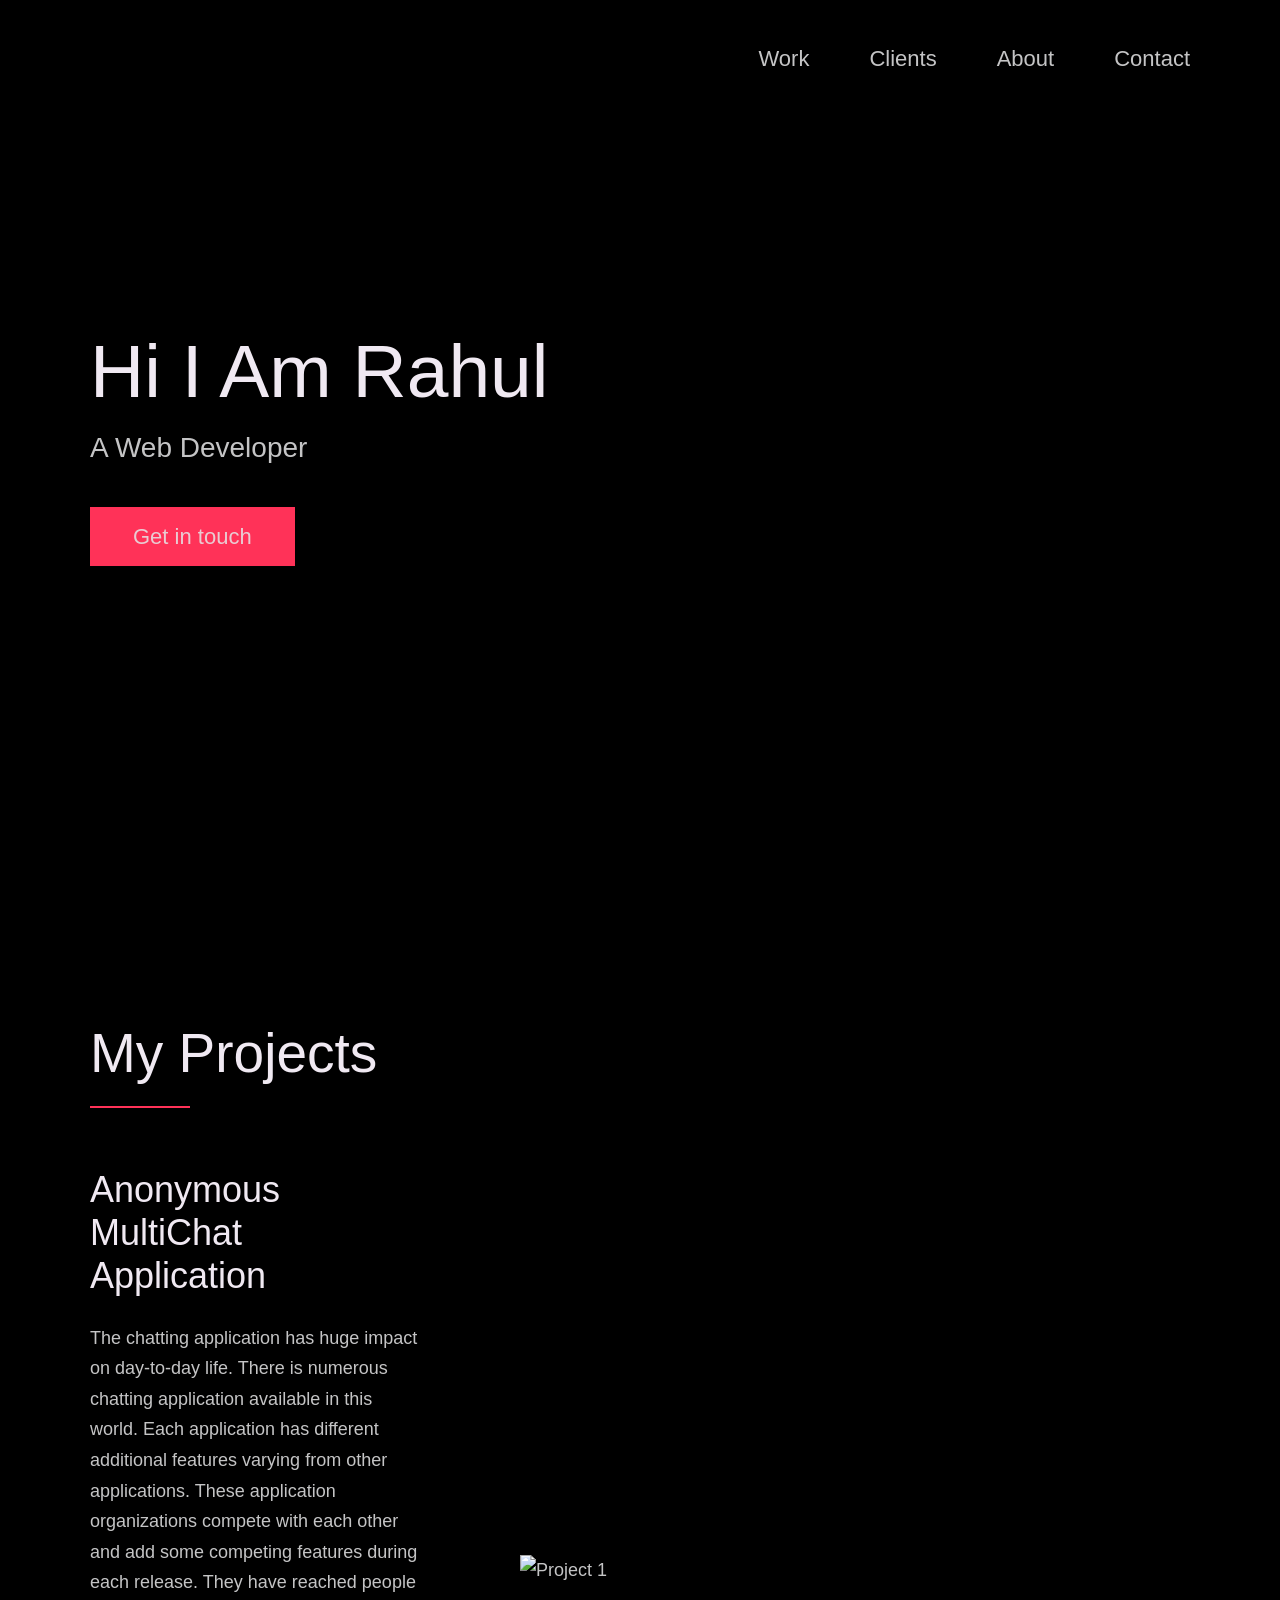
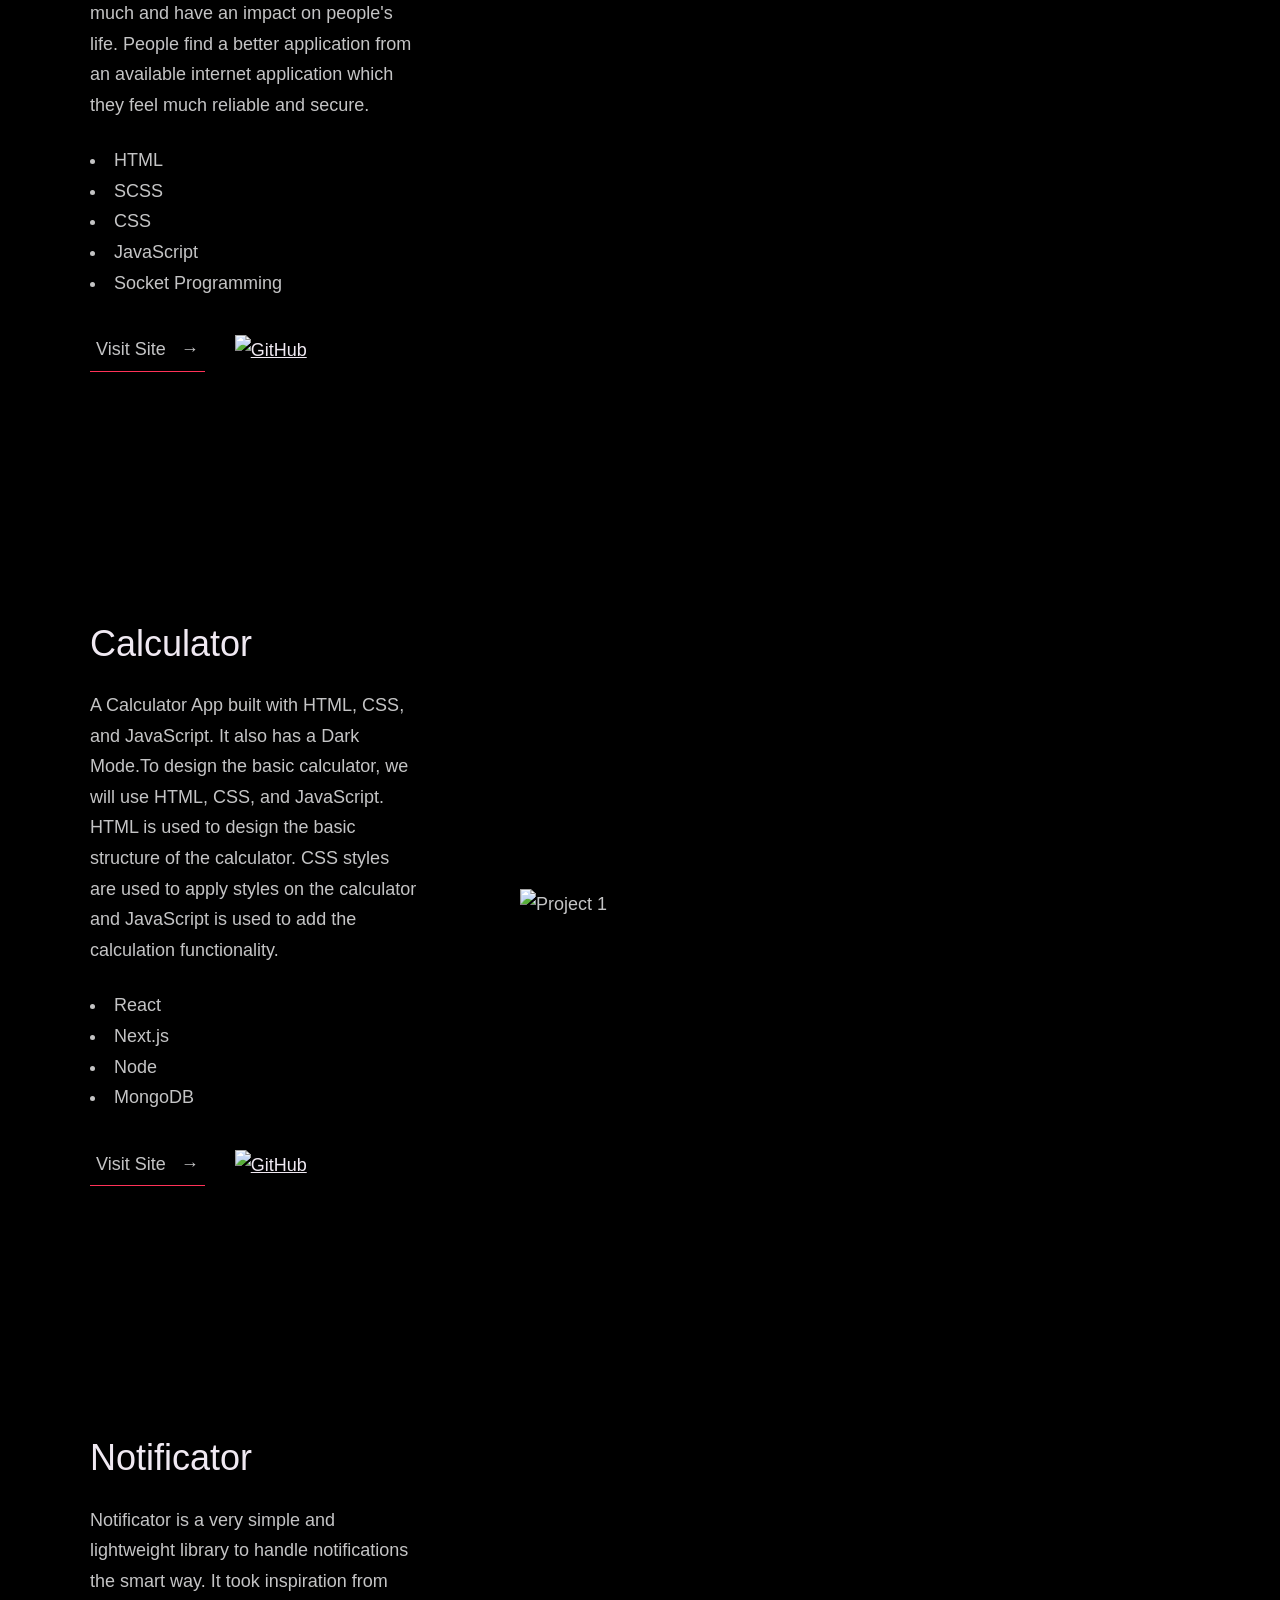
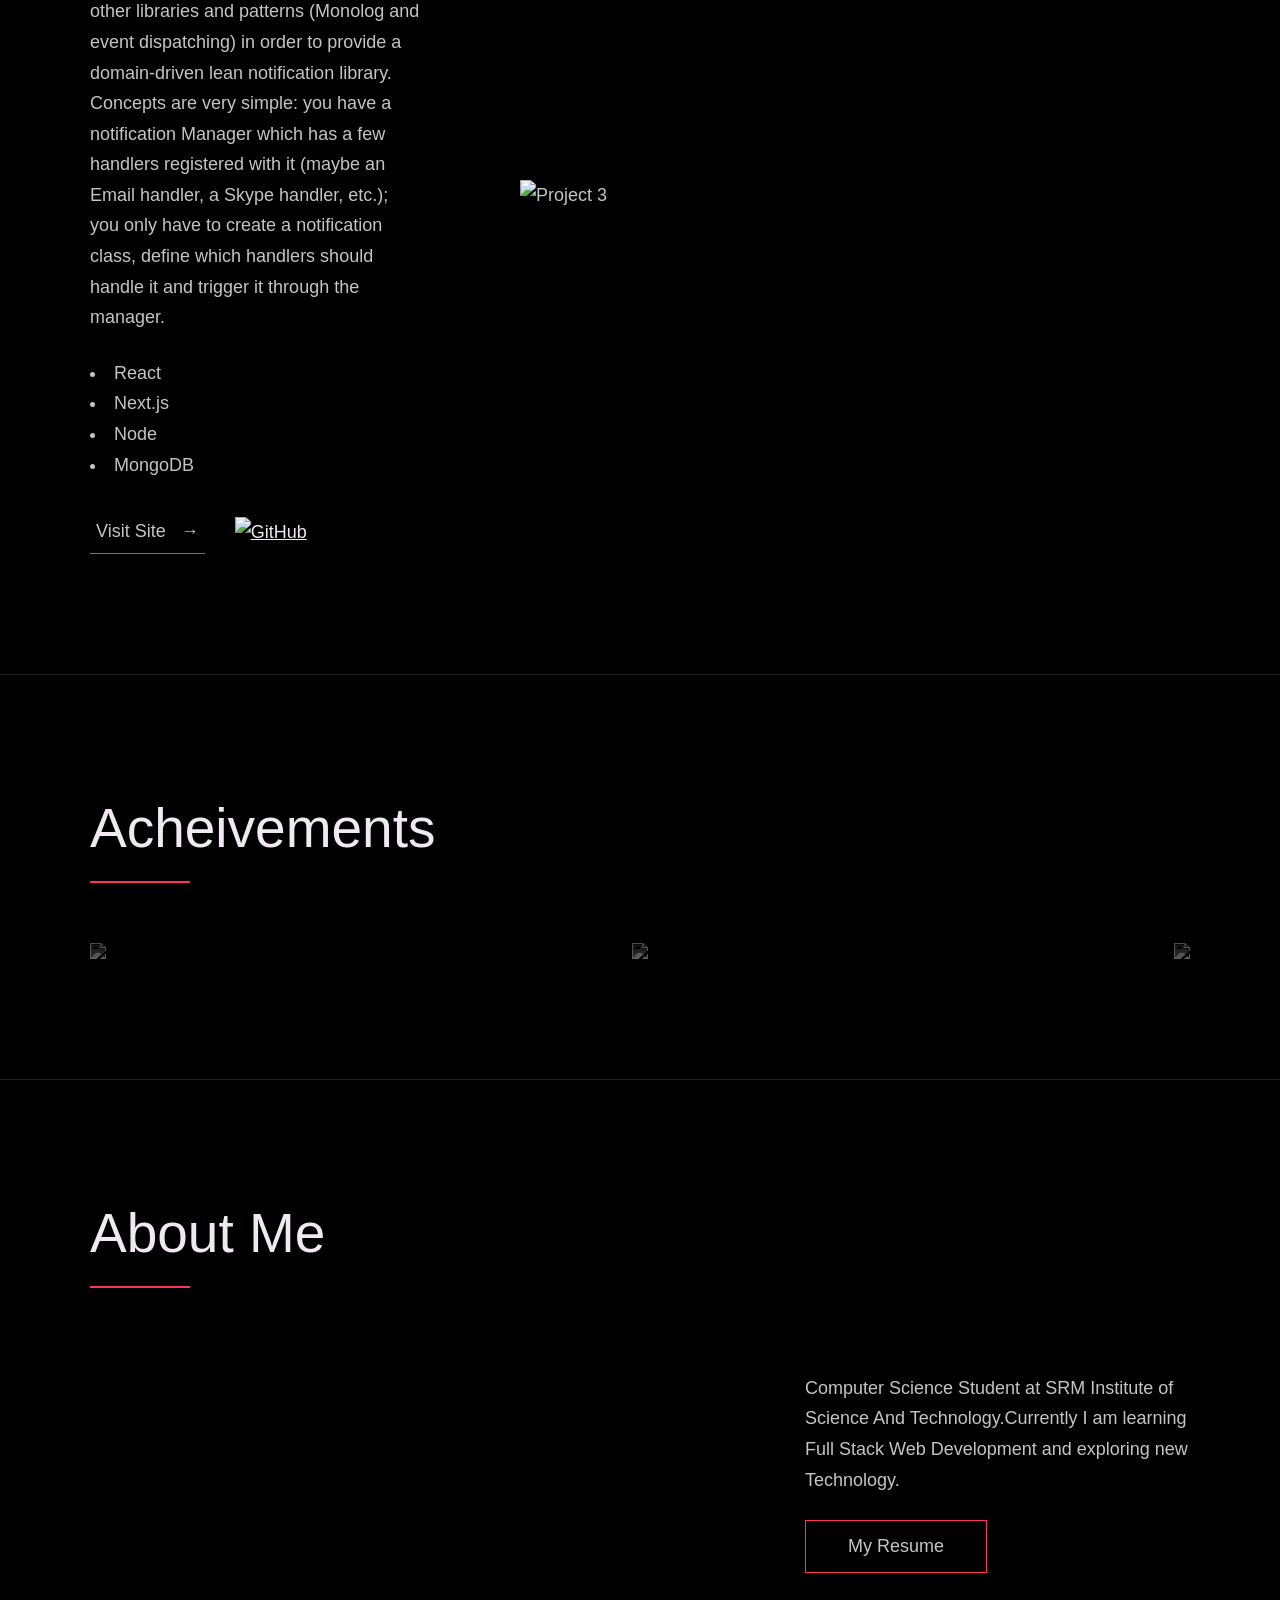
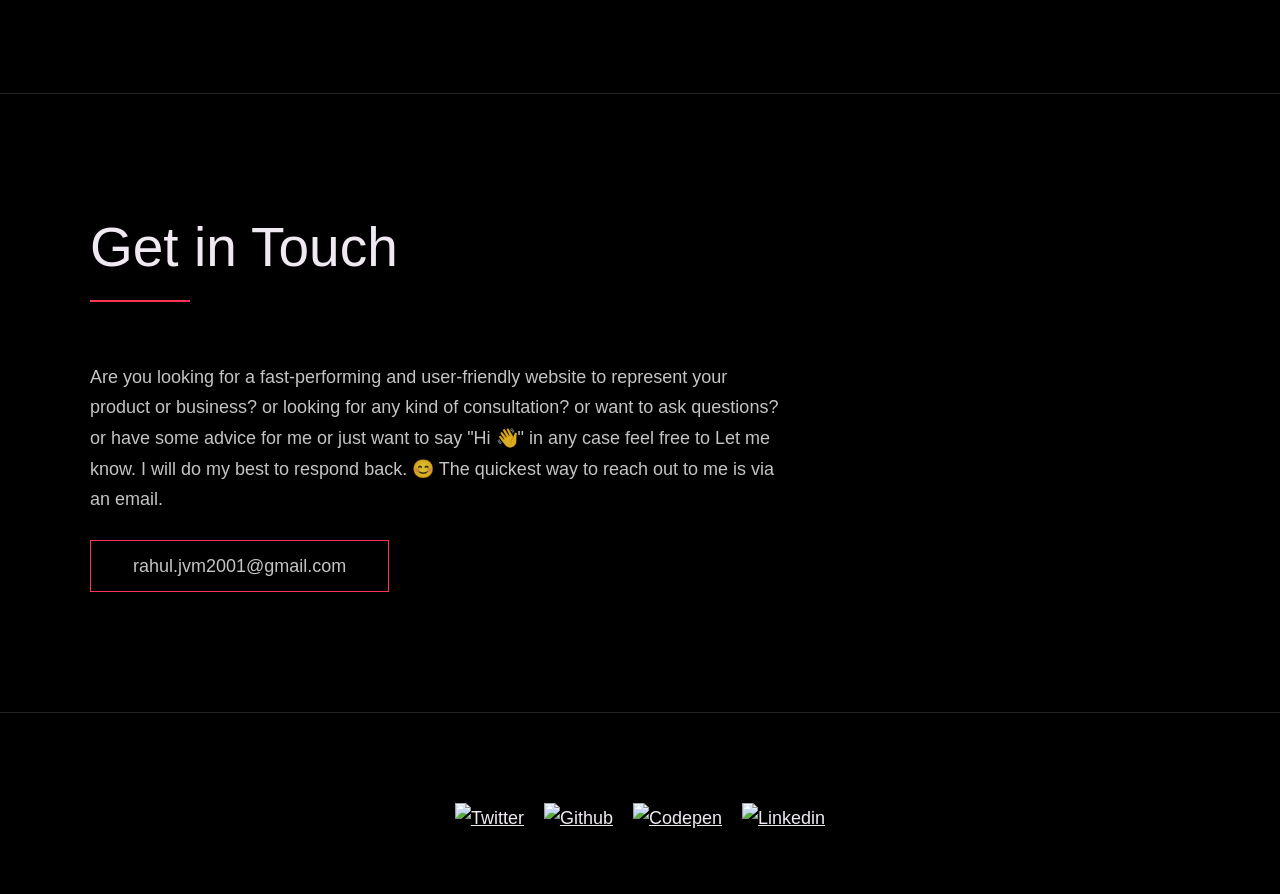
==== index.html @ cb27a415 "Add files via upload" ====
<!-- 
  Hello 😊.

  This template is designed and developed by Nisar Hassan Naqvi
  for anyone to use for free or customize the way they like.

  Github Repo: https://github.com/nisarhassan12/portfolio-template/
  My Website: https://nisar.dev

  For business & inquires, contact me => syednisarhassan12@gmail.com
-->

<!--
  Follow the instructions written in comments to create your stunning portfolio
-->

<!DOCTYPE html>
<html lang="en">

<head>
  <meta charset="UTF-8" />
  <meta name="viewport" content="width=device-width, initial-scale=1.0" />
  <link rel="shortcut icon" type="image/png" href="./images/favicon.png" />

  <!-- Put your site title here -->
  <title>
  Rahul Gupta | A software Developer 
  </title>

  <meta name="description" content="Add small description of yourslef.">
  <!-- Add some coding keywords below, Ex: (React, CSS etc) -->
  <meta name="keywords" content="Put your name, skills and some coding keywords" />
  <link rel="stylesheet" href="index.css" />
</head>

<body>

  <!-- ***** Header ***** -->

  <header class="header" role="banner" id="top">
    <div class="row">
      <nav class="nav" role="navigation">
        <ul class="nav__items">
          <li class="nav__item"><a href="#work" class="nav__link">Work</a></li>
          <li class="nav__item"><a href="#clients" class="nav__link">Clients</a></li>
          <li class="nav__item">
            <a href="#about" class="nav__link">About</a>
          </li>
          <li class="nav__item">
            <a href="#contact" class="nav__link">Contact</a>
          </li>
        </ul>
      </nav>
    </div>
    <div class="header__text-box row">
      <div class="header__text">
        <h1 class="heading-primary">
          <!-- Replace the following name with your name -->
          <span>Hi I Am Rahul</span>
        </h1>
        <!-- Put a small paragraph about yourself -->
        <p>A Web Developer </p>
        <a href="#contact" class="btn btn--pink">Get in touch</a>
      </div>
      <!-- <img src="https://t4.ftcdn.net/jpg/01/05/52/87/360_F_105528719_3mcWx9uuv1OY50zhQBRAO3XG7s41F178.jpg"/> -->
  </header>

  <main role="main">

    <!-- ***** Work ***** -->

    <section class="work" id="work">
      <div class="row">
        <h2>My Projects</h2>
        <div class="work__boxes">

          <!-- Each div with the work__box class is a project. -->

          <div class="work__box">
            <div class="work__text">
              <h3>Anonymous MultiChat Application</h3>
              <p>
                The chatting application has huge impact on day-to-day life. There is numerous chatting application available in this world. Each application has different additional features varying from other applications. These application organizations compete with each other and add some competing features during each release. They have reached people much and have an impact on people's life. People find a better application from an available internet application which they feel much reliable and secure. 

              </p>
              <ul class="work__list">
                <li>HTML</li>
                <li>SCSS</li>
                <li>CSS</li>
                <li>JavaScript</li>
                <li>Socket Programming</li>
              </ul>

              <div class="work__links">
                <a  target="_blank" class="link__text">
                  Visit Site <span>&rarr;</span>
                </a>
                <a href="https://github.com/25Rahul" title="View Source Code" target="_blank">
                  <img src="./images/github.svg" class="work__code" alt="GitHub">
                </a>
              </div>
            </div>
            <div class="work__image-box">
              <img src="https://cdn.duoke.com/www/images/dkImg/intro_cover_v1.png" class="work__image" alt="Project 1" />
            </div>
          </div>

          <div class="work__box">
            <div class="work__text">
              <h3>Calculator</h3>
              <p>
                A Calculator App built with HTML, CSS, and JavaScript. It also has a Dark Mode.To design the basic calculator, we will use HTML, CSS, and JavaScript. HTML is used to design the basic structure of the calculator. CSS styles are used to apply styles on the calculator and JavaScript is used to add the calculation functionality.

              </p>
              <ul class="work__list">
                <li>React</li>
                <li>Next.js</li>
                <li>Node</li>
                <li>MongoDB</li>
              </ul>

              <div class="work__links">
                <a href="#" class="link__text">
                  Visit Site <span>&rarr;</span>
                </a>
                <a href="#">
                  <img src="./images/github.svg" class="work__code" title="View Source Code" alt="GitHub">
                </a>
              </div>
            </div>
            <div class="work__image-box">
              <img src="./images/project-2.png" class="work__image" alt="Project 1" />
            </div>
          </div>

          <div class="work__box">
            <div class="work__text">
              <h3>Notificator</h3>
              <p>
                Notificator is a very simple and lightweight library to handle notifications the smart way.

It took inspiration from other libraries and patterns (Monolog and event dispatching) in order to provide a domain-driven lean notification library.

Concepts are very simple: you have a notification Manager which has a few handlers registered with it (maybe an Email handler, a Skype handler, etc.); you only have to create a notification class, define which handlers should handle it and trigger it through the manager.

              </p>
              <ul class="work__list">
                <li>React</li>
                <li>Next.js</li>
                <li>Node</li>
                <li>MongoDB</li>
              </ul>

              <div class="work__links">
                <a href="#" class="link__text">
                  Visit Site <span>&rarr;</span>
                </a>
                <a href="#">
                  <img src="./images/github.svg" class="work__code" title="View Source Code" alt="GitHub">
                </a>
              </div>
            </div>
            <div class="work__image-box">
              <img src="./images/project-3.png" class="work__image" alt="Project 3" />
            </div>
          </div>
        </div>
      </div>
    </section>

    <!-- ***** Clients ***** -->

    <section class="Acheivements" id="Acheivements">
      <div class="row">
        <h2>Acheivements</h2>
        <div class="client__logos">
          <!-- Add logos of the clients or companies you'have worked with. --> 
          <img src="aws.png">
          <img src="python.png">
          <img src="IBM.png">
        </div>
      </div>
    </section>

    <!-- ***** About ***** -->

    <section class="about" id="about">
      <div class="row">
        <h2>About Me</h2>
        <div class="about__content">
          <div class="about__text">
            <!-- Replace the below paragraph with info about yourself -->
            <p>
             Computer Science Student at SRM Institute of Science And Technology.Currently I am learning Full Stack Web Development
             and exploring new Technology.

             
            </p>
            <!-- Provide a link to your resume -->
            <a href="https://drive.google.com/file/d/1_6BLlVPmbSUKeevaEvoKmFBes9IkGQO5/view?usp=sharing" class="btn">My Resume</a>
          </div>

          <div class="about__photo-container">
            <!-- Add a nice photo of yourself -->
            <img class="about__photo" src="https://cdn-icons-png.flaticon.com/512/196/196798.png" alt="" />
          </div>
        </div>
      </div>
    </section>
  </main>

  <!-- ***** Contact ***** -->

  <section class="contact" id="contact">
    <div class="row">
      <h2>Get in Touch</h2>
      <div class="contact__info">
        <p>
          Are you looking for a fast-performing and user-friendly website to
          represent your product or business? or looking for any kind of
          consultation? or want to ask questions? or have some advice for me
          or just want to say "Hi 👋" in any case feel free to Let me know. I
          will do my best to respond back. 😊 The quickest way to reach out to
          me is via an email.
        </p>
        <!-- Replace the email with yours -->
        <a href="mailto:rahul.jvm2001@gmail.com" class="btn">rahul.jvm2001@gmail.com</a>
      </div>
    </div>
  </section>

  <!-- ***** Footer ***** -->

  <footer role="contentinfo" class="footer">
    <div class="row">
      <!-- Update the links to point to your accounts -->
      <ul class="footer__social-links">
        <li class="footer__social-link-item">
          <a href="" title="Link to Twitter Profile">
            <img src="./images/twitter.svg" class="footer__social-image" alt="Twitter">
          </a>
        </li>
        <li class="footer__social-link-item">
          <a href="https://github.com/25Rahul" title="Link to Github Profile">
            <img src="./images/github.svg" class="footer__social-image" alt="Github">
          </a>
        </li>
        <li class="footer__social-link-item">
          <a href="" title="Link to Codepen Profile">
            <img src="./images/codepen.svg" class="footer__social-image" alt="Codepen">
          </a>
        </li>
        <li class="footer__social-link-item">
          <a href="https://www.linkedin.com/in/rahul-gupta-516232216/">
            <img src="./images/linkedin.svg" title="Link to Linkedin Profile" class="footer__social-image" alt="Linkedin">
          </a>
        </li>
      </ul>

      <!-- If you give me some credit by keeping the below paragraph, will be huge for me 😊 Thanks. -->
      <!-- <p>
        &copy; 2022 - <a class="link">Rahul</a>.
      </p> -->
      <div class="footer__github-buttons">
        <!-- <iframe
          src="https://ghbtns.com/github-btn.html?user=nisarhassan12&repo=portfolio-template&type=watch&count=true"
          frameborder="0" scrolling="0" width="170" height="20" title="Watch Portfolio Template on GitHub">
        </iframe> -->
      </div>
    </div>
  </footer>

  <a href="#top" class="back-to-top" title="Back to Top">
    <img src="./images/arrow-up.svg" alt="Back to Top" class="back-to-top__image"/>
  </a>
  <script src="./index.js"></script>
</body>

</html>
---- index.css ----
/* --------------------------------------- */
/* ----- Basic Setup ----- */
/* --------------------------------------- */

@font-face {
    font-family: 'Hk Grotesk';
    font-style: normal;
    font-weight: 400;
    src: url('./fonts/HKGrotesk-Regular.woff') format('woff');
}

@font-face {
    font-family: 'Jost';
    font-style: normal;
    font-weight: 400;
    src: url('./fonts/Jost-Regular.ttf') format('woff');
}

* {
    margin: 0;
    padding: 0;
    box-sizing: inherit;
}

:root {
    --font-size-small: 1.8rem;
    --font-size-normal: 2.2rem;
    --font-size-medium: 2.8rem;
    --font-size-medium-1: 3.6rem;
    --font-size-large: 5.5rem;
    --font-size-huge: 7.5rem;
    --font-stack: 'Hk Grotesk', sans-serif;

    --line-height-normal: 1.7;
    --line-height-small: 1.2;

    --black: #000;
    --pink: #ff3258;
    --white: #f0e9f2;
    --white-1: #e5e5e6da;


    --container-max-width: 1180px;
    --container-normal-width: 800px;
    --container-medium-width: 700px; 
    --container-small-width: 500px;

    --gutter-huge: 12rem;
    --gutter-medium: 6rem;
    --gutter-normal: 3rem;
    --gutter-small-1: 2.5rem;
    --gutter-small: 2rem;

    --border-light: 1px solid rgb(36, 35, 35);
}

html {
    font-size: 62.5%; /* (16/10)*100 = 62.5% => 1rem = 10px */
    box-sizing: border-box;
    scroll-behavior: smooth;
}

@media(max-width: 1000px) {
    html {
        font-size: 52%;
    }
}

body {
    font-size: var(--font-size-small);
    font-family: var(--font-stack);
    font-weight: 400;
    color: var(--white-1);
    line-height: var(--line-height-normal);
    background: var(--black);
    overflow-x: hidden;
}

.row {
    max-width: var(--container-max-width);
    margin: 0 auto;
}

@media(max-width: 1340px) {
    .row {
        max-width: 1100px;
    }
}

@media(max-width: 1240px) {
    .row {
        padding: 0 var(--gutter-medium);
    }
}

@media(max-width: 600px) {
    .row {
        padding: 0 var(--gutter-normal);
    }
}

@media(max-width: 600px) {
    .row {
        padding: 0 var(--gutter-small);
    }
}

section {
    padding: var(--gutter-huge) 0;
    border-bottom: var(--border-light);
}

img {
    object-fit: contain;
    max-width: 100%;
}

/* --------------------------------------- */
/* ----- Headlines and Paragraphs ----- */
/* --------------------------------------- */

h1,
h2,
h3 {
    font-family: 'Jost', sans-serif;
    font-weight: 400;
    line-height: var(--line-height-small);
    color: var(--white);
}

.heading-primary {
    line-height: 1;
    font-size: var(--font-size-huge);
    font-weight: 400;
}

@media(max-width: 900px) {
    .heading-primary {
        font-size: 6.5rem;
    }
}

h2 {
    font-size: var(--font-size-large);
    margin-bottom: var(--gutter-medium);
}

h2::after {
    content: '';
    display: block;
    height: 2px;
    width: 10rem;
    background: var(--pink);
    margin: var(--gutter-small) 0;
}

h3 {
    font-size: var(--font-size-medium-1);
    margin-bottom: var(--gutter-small);
}

@media(max-width: 500px) {
    .heading-primary {
        font-size: var(--font-size-large);
    }

    h2 {
        font-size: var(--font-size-medium-1);
    }

    h3 {
        font-size: var(--font-size-medium);
    }
}

p {
    margin: var(--gutter-small-1) 0;
}

@media(max-width: 900px) {
    p { 
        max-width: var(--container-small-width);
    }
}

/* --------------------------------------- */
/* ----- Buttons and Links ----- */
/* --------------------------------------- */

a {
    color: var(--white);
    font-weight: 400;
    font-family: 'Jost', sans-serif;
    transition: all .2s;
    outline: 2px solid transparent;
}

::-moz-focus-inner {
    border: 0;
}

button:focus,
a:focus {
    outline: 2px solid var(--pink);
}

body:not(.user-is-tabbing) button:focus,
body:not(.user-is-tabbing) a:focus {
    outline: none;
}

.link:hover {
    color: var(--pink);
}

.btn {
    position: relative;
    display: inline-block;
    padding: 1rem 4.2rem;
    text-decoration: none;
    color: inherit;
    border: 1px solid  var(--pink);
    font-weight: 400;
}

.btn:focus {
    outline: none;
}

.btn::after {
    content: '';
    display: block;
    position: absolute;
    top: 0;
    left: 0;
    right: 100%;
    background: var(--white);
    height: 100%;
    z-index: -1;
    transition: all 0.2s cubic-bezier(1, 0.68, 0.16, 0.9);
}

.btn:hover::after,
.btn:focus::after {
    right: 0;
    background: var(--pink);
}

.btn--pink {
    background: var(--pink);
    transition: all 0.2s;
}

.btn--pink::after {
    display: none;
}

.btn--pink:hover,
.btn--pink:focus {
    background: transparent;
}

.link__text {
    position: relative;
    display: inline-block;
    padding: .6rem;
    color: inherit;
    text-decoration: none;
    border-bottom: 1px solid var(--pink);
}

.link__text::after {
    content: '';
    display: block;
    position: absolute;
    top: 0;
    left: 0;
    right: 100%;
    background: var(--white);
    height: 100%;
    z-index: -1;
    transition: all 0.2s cubic-bezier(1, 0.68, 0.16, 0.9);
}

.link__text:focus {
    outline: none;
}

.link__text:hover::after,
.link__text:focus:after {
    right: 0;
    background: var(--pink);
}

.link__text span {
    padding-left: 1rem;
    font-family: sans-serif;
}

/* ----- Back to Top ----- */

.back-to-top {
    position: fixed;
    bottom: 4rem;
    right: 4rem;
    display: flex;
    justify-content: center;
    align-items: center;
    height: 5.5rem;
    width: 5.5rem;
    background-color: var(--pink);
    border-radius: 50%;
    z-index: 10;
    visibility: hidden;
    transition: all .4s;
}

.back-to-top__image {
    height: 70%;
}

@media(max-width: 900px) {
    .back-to-top {
        right: 2rem;
    }
}

@media(max-width: 500px) {
    .back-to-top {
        right: 1rem;
    }
}

/* --------------------------------------- */
/* ----- Navigation ----- */
/* --------------------------------------- */

.nav {
    display: flex;
    justify-content: flex-end;
    padding: var(--gutter-normal) 0;
}

.nav__items {
    display: flex;
    list-style: none;
}

.nav__item:not(:last-child) {
    margin-right: var(--gutter-medium);
}

@media(max-width: 500px) {
    .nav {
        justify-content: center;
    }
}

@media(max-width: 400px) {
    .nav__item:not(:last-child) {
        margin-right: var(--gutter-normal);
    }
}

@media(max-width: 300px) {
    .nav {
        font-size: var(--font-size-small);
    }
}

.nav__link {
    position: relative;
    display: inline-block;
    padding: 1rem 0;
    text-decoration: none;
    color: inherit;
    transition: all .2s;
}

.nav__link::after {
    content: '';
    position: absolute;
    bottom: 0;
    left: 0;
    right: 100%;
    display: inline-block;
    height: 1rem;
    background: var(--white);
    transition: all 0.25s cubic-bezier(1, 0.68, 0.16, 0.9);
}

.nav__link:hover {
    color: var(--pink);
}

.nav__link:hover::after {
    right: 0;
    height: 2px;
    background: var(--pink);
}

/* --------------------------------------- */
/* ----- Header ----- */
/* --------------------------------------- */

.header {
    background: linear-gradient(rgba(0,0,0, .1), rgba(0,0,0, .4)), 
        url('./images/header.jpg');
    height: 100vh;
    background-size: cover;
    background-position: center;
    background-attachment: fixed;
    font-size: var(--font-size-normal);
    
}


.header__text {
    position: absolute;
    top: 50%;
    transform: translateY(-50%);
}

.header__text p {
    margin: 1.5rem 0 3.5rem;
    max-width: var(--container-medium-width);
    font-family: 'Jost', sans-serif;
    font-size: var(--font-size-medium);
}

@media(max-width: 500px) {
    .header {
        text-align: center;
    }

    .header__text p {
        transform: scale(.8);
    }
}

/* --------------------------------------- */
/* ----- Work ----- */
/* --------------------------------------- */

.work__box {
    display: flex;
    align-items: center;
}

@media(max-width: 900px) {
    .work__box {
        align-items: initial;
        flex-direction: column-reverse;
    }
}

.work__box:not(:last-child) {
    margin-bottom: 25rem;
}

@media(max-width: 500px) {
    .work__box:not(:last-child) {
        margin-bottom: 20rem;
    }
}

.work__links {
    display: flex;
    align-items: center;
}

.work__text {
    flex: 0 0 30%;
}

.work__list {
    /* list-style-type: square; */
    list-style-position: inside;
    margin-bottom: var(--gutter-normal);
}

.work__code {
    display: block;
    height: 3rem;
    margin-left: var(--gutter-normal);
    transition: all .3s;
}

.work__code:hover {
    transform: scale(1.2);
}

.work__image-box {
    margin-bottom: var(--gutter-normal);
}

@media(min-width: 901px) {
    .work__image-box {
        flex: 1;
        margin: 0 0 0 10rem;
    }
}

@media(max-width: 900px) {
    .work__code {
        height: 4rem;
    }
}

/* --------------------------------------- */
/* ----- Clients ----- */
/* --------------------------------------- */

.client__logos {
    display: flex;
    justify-content: space-between;
    filter: invert(100%) grayscale(100%) opacity(.8);
}

.client__logo {
    height: 6.5rem;
    max-width: 18rem;
}

@media(max-width: 1240px) {
    .client__logos {
        overflow-x: scroll;
        padding: var(--gutter-normal);
    }

    .client__logo:not(:last-of-type) {
        margin-right: var(--gutter-medium);
    }
}

/* --------------------------------------- */
/* ----- About ----- */
/* --------------------------------------- */

.about__content {
    display: flex;
    flex-direction: row-reverse;
    align-items: center;
}

@media(max-width: 900px) {
    .about__content {
        flex-direction: column-reverse;
        align-items: initial;
    }
}

.about__photo-container {
    margin-bottom: var(--gutter-normal);
}

@media(min-width: 901px) {
    .about__text {
        flex: 0 0 35%;
    }
    
    .about__photo-container {
        flex: 1;
        margin: 0 var(--gutter-huge) 0 0;
    }
}

/* --------------------------------------- */
/* ----- Contact ----- */
/* --------------------------------------- */

.contact__info {
    max-width: var(--container-medium-width);
}

/* --------------------------------------- */
/* ----- Footer ----- */
/* --------------------------------------- */

.footer {
    text-align: center;
    padding: var(--gutter-medium) 0 var(--gutter-normal);
}

.footer__social-links {
    display: flex;
    justify-content: center;
    padding: var(--gutter-normal) 0;
    list-style: none;
}

.footer__social-link-item:not(:last-of-type) {
    margin-right: var(--gutter-small);
}

.footer__social-image {
    height: 4rem;
}

.footer__github-buttons {
    display: flex;
    justify-content: center;
}

.footer__github-buttons iframe {
    height: 2.5rem;
    width: 84px;
    transform: translateY(3px);
}

@media(max-width: 500px) {
    .footer {
        padding: var(--gutter-medium) 0;
    } 
}
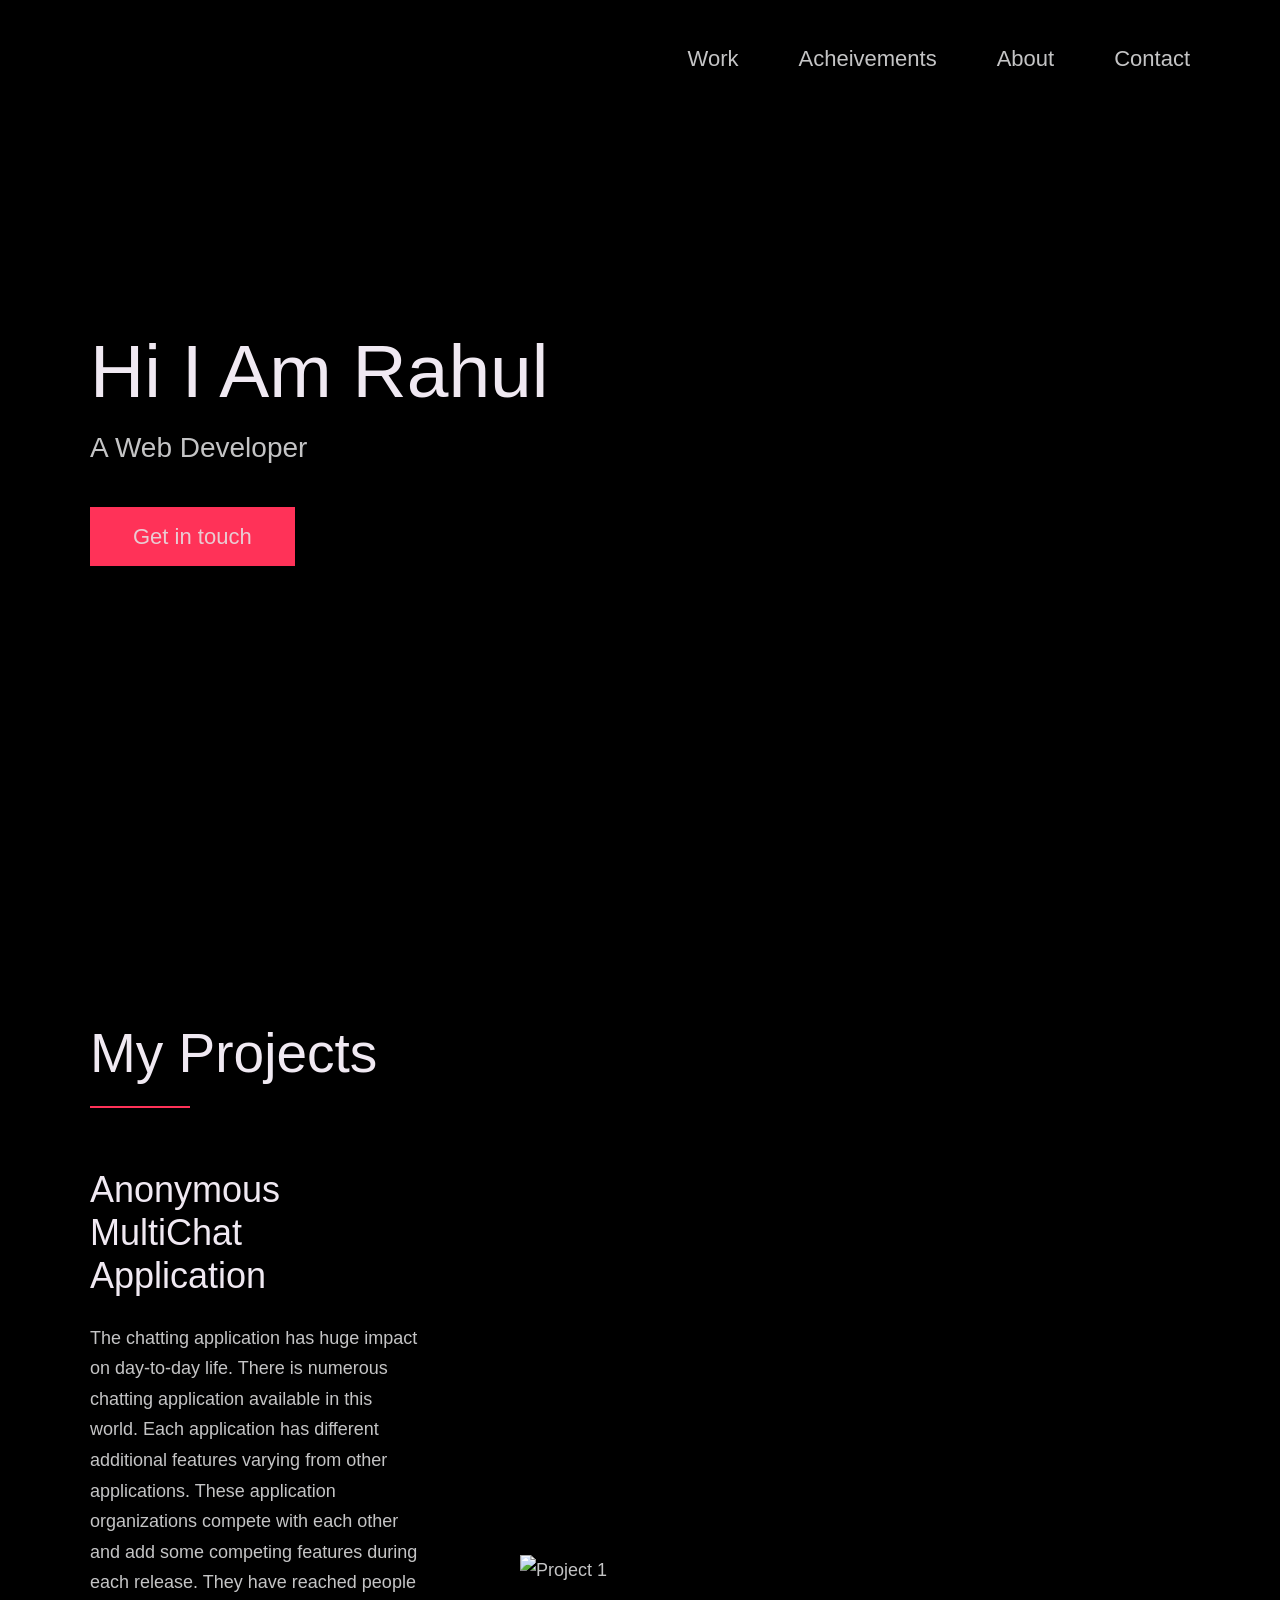
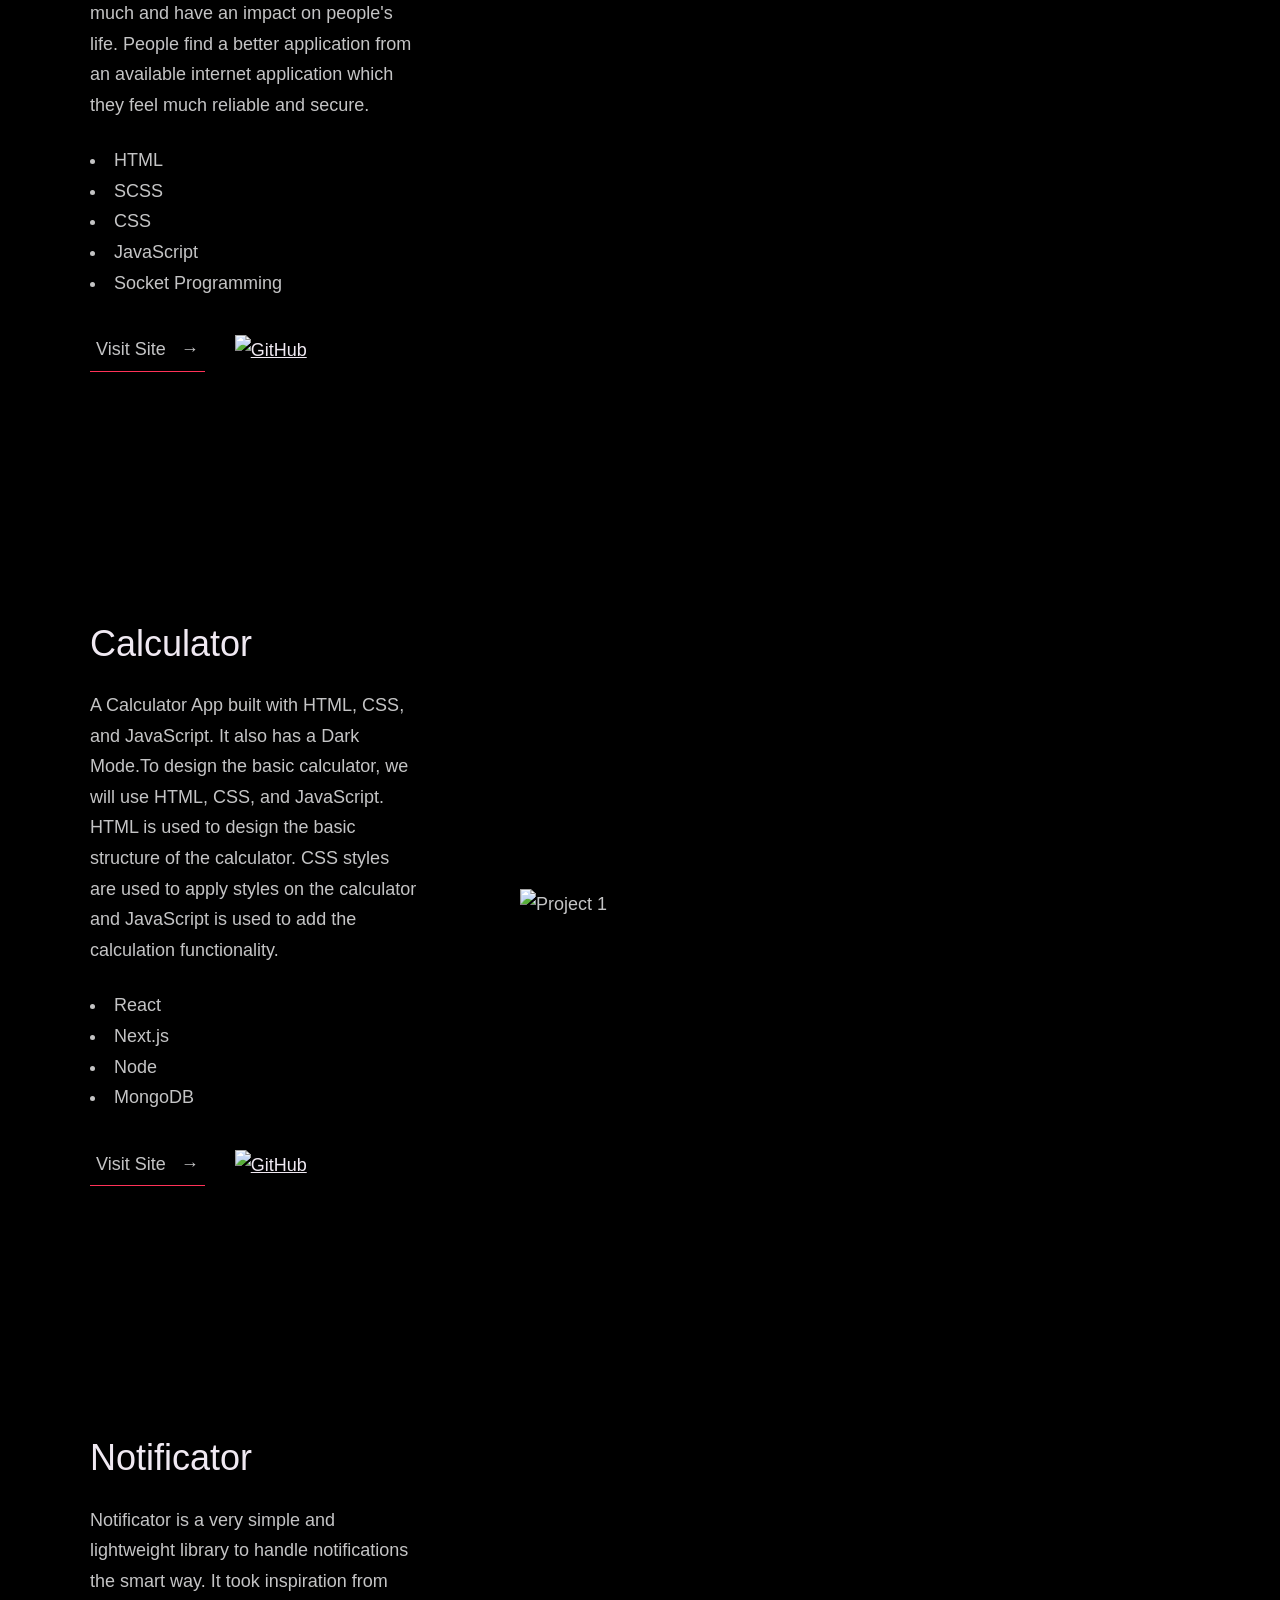
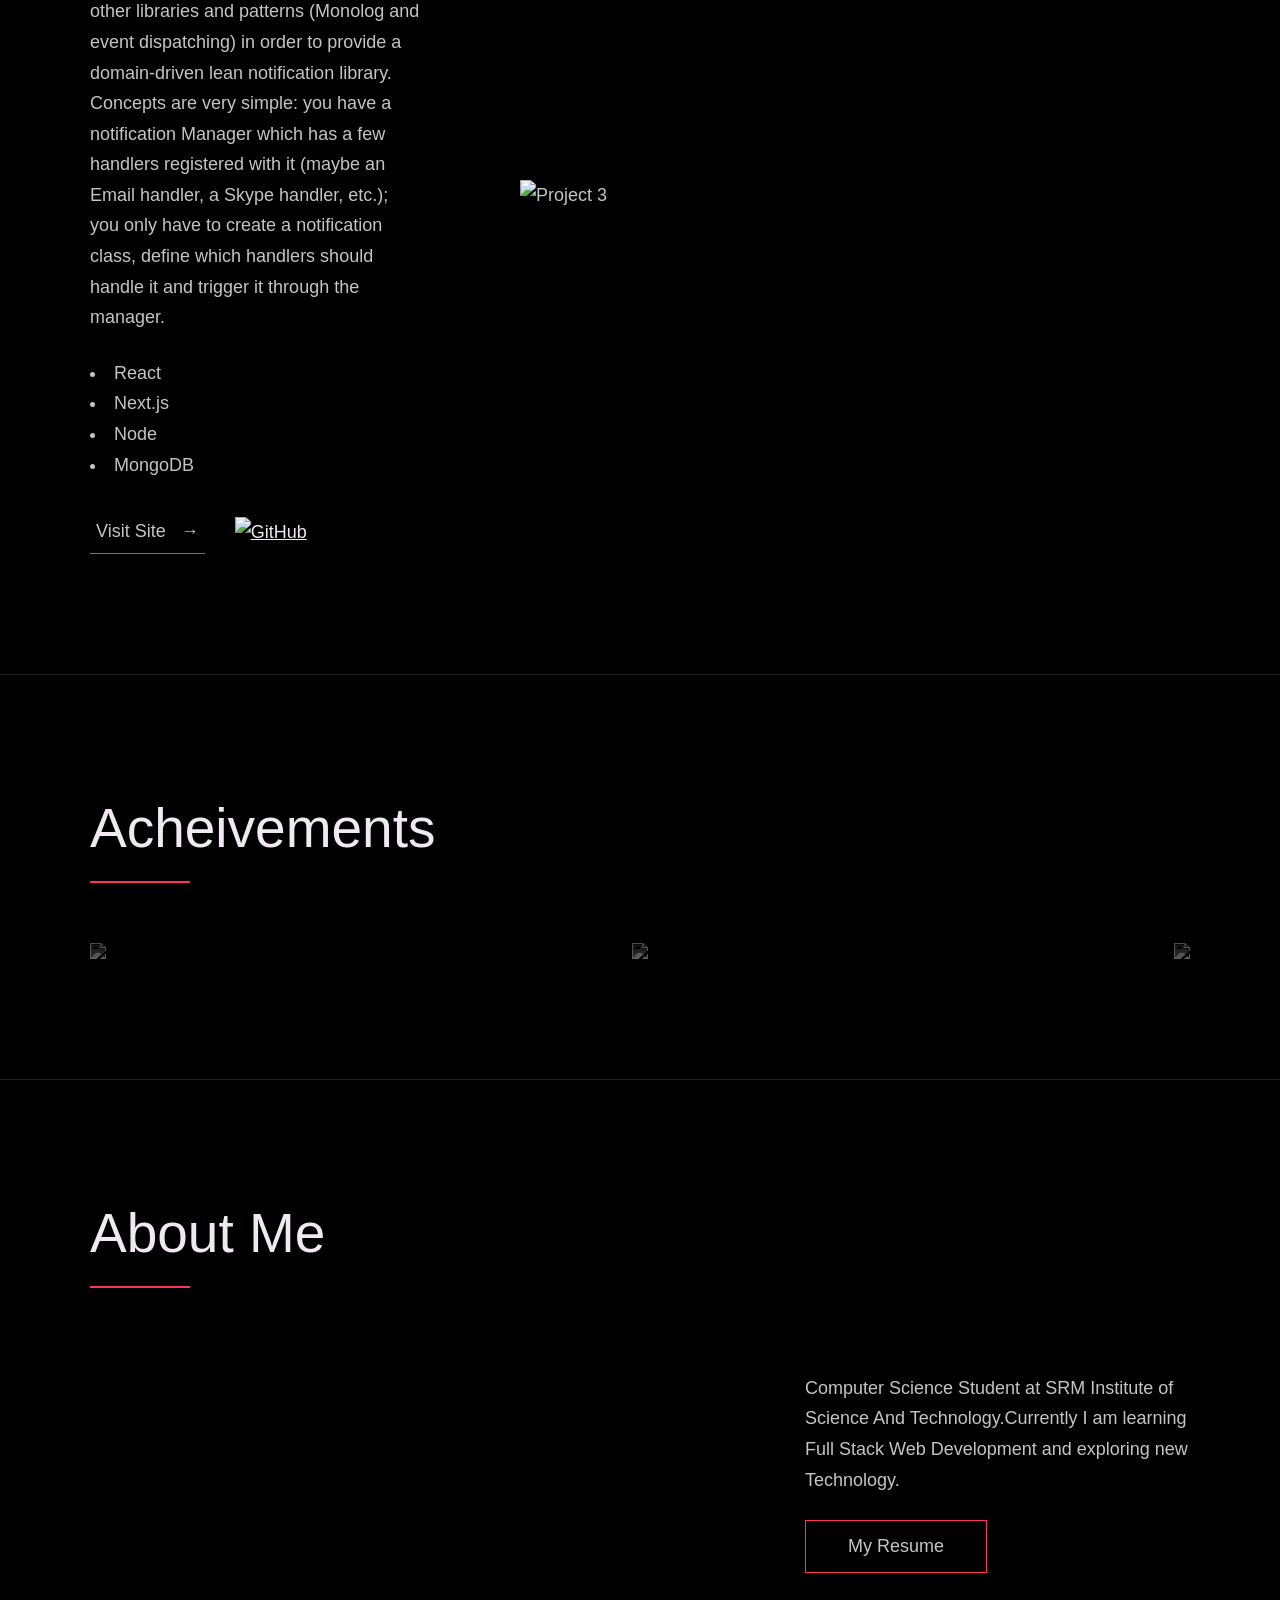
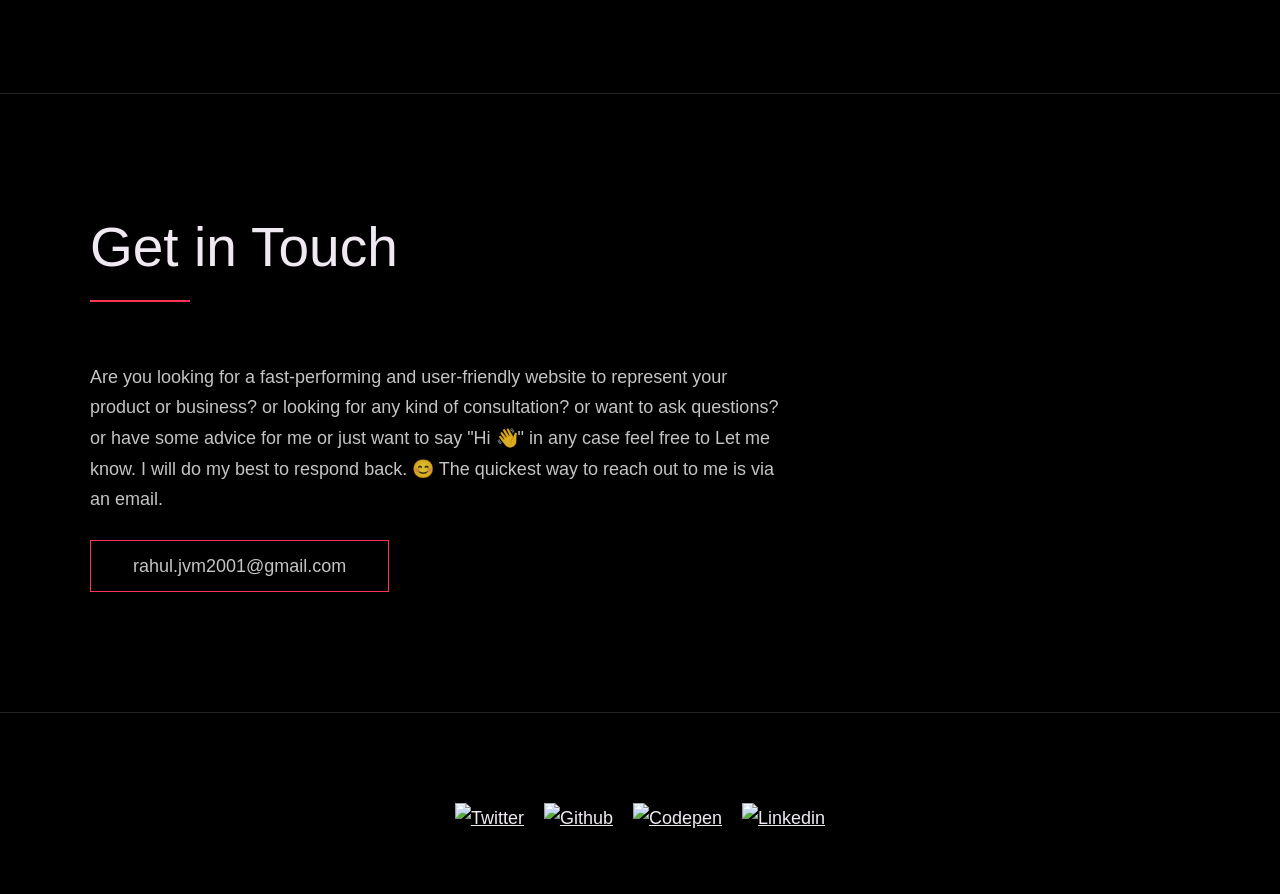
==== commit af2320da: "Update index.html" ====
--- a/index.html
+++ b/index.html
@@ -1,19 +1,3 @@
-<!-- 
-  Hello 😊.
-
-  This template is designed and developed by Nisar Hassan Naqvi
-  for anyone to use for free or customize the way they like.
-
-  Github Repo: https://github.com/nisarhassan12/portfolio-template/
-  My Website: https://nisar.dev
-
-  For business & inquires, contact me => syednisarhassan12@gmail.com
--->
-
-<!--
-  Follow the instructions written in comments to create your stunning portfolio
--->
-
 <!DOCTYPE html>
 <html lang="en">
 
@@ -42,7 +26,7 @@
       <nav class="nav" role="navigation">
         <ul class="nav__items">
           <li class="nav__item"><a href="#work" class="nav__link">Work</a></li>
-          <li class="nav__item"><a href="#clients" class="nav__link">Clients</a></li>
+          <li class="nav__item"><a href="#Acheivements" class="nav__link">Acheivements</a></li>
           <li class="nav__item">
             <a href="#about" class="nav__link">About</a>
           </li>
@@ -276,4 +260,4 @@
   <script src="./index.js"></script>
 </body>
 
-</html>+</html>
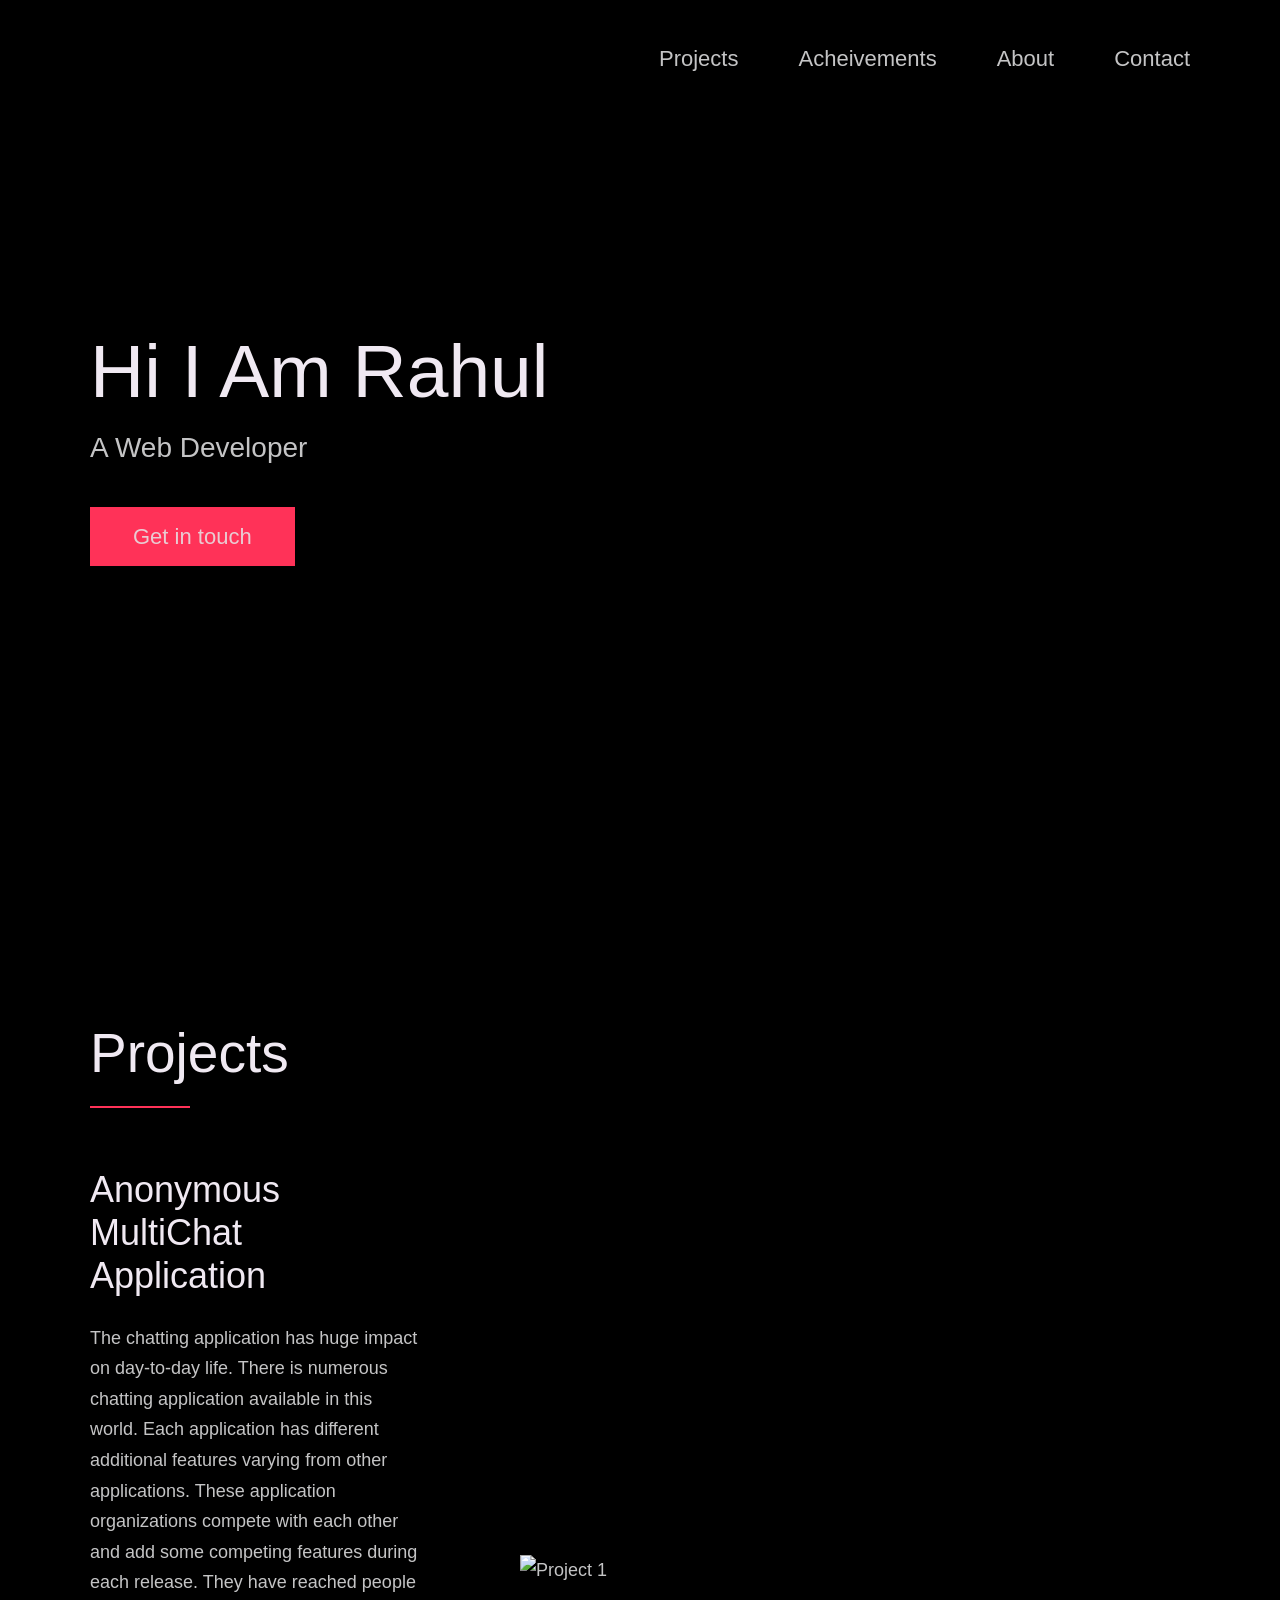
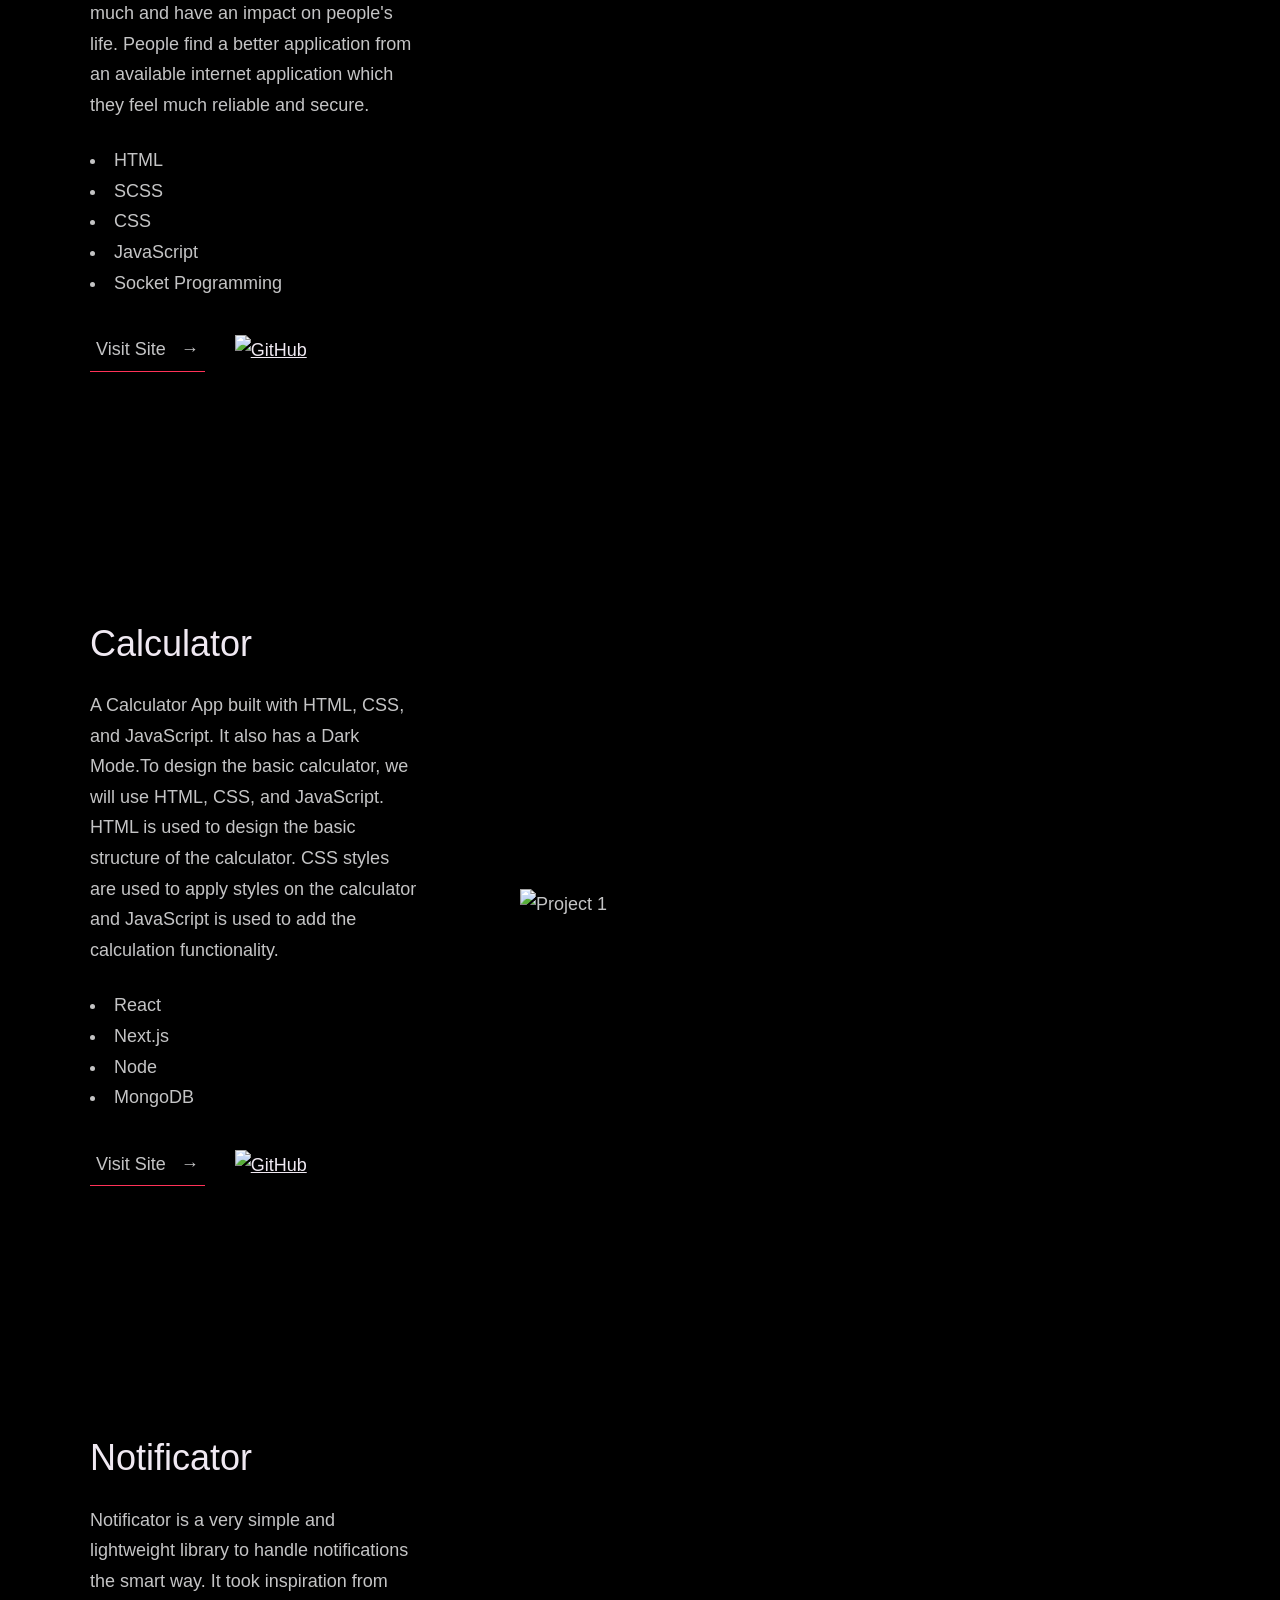
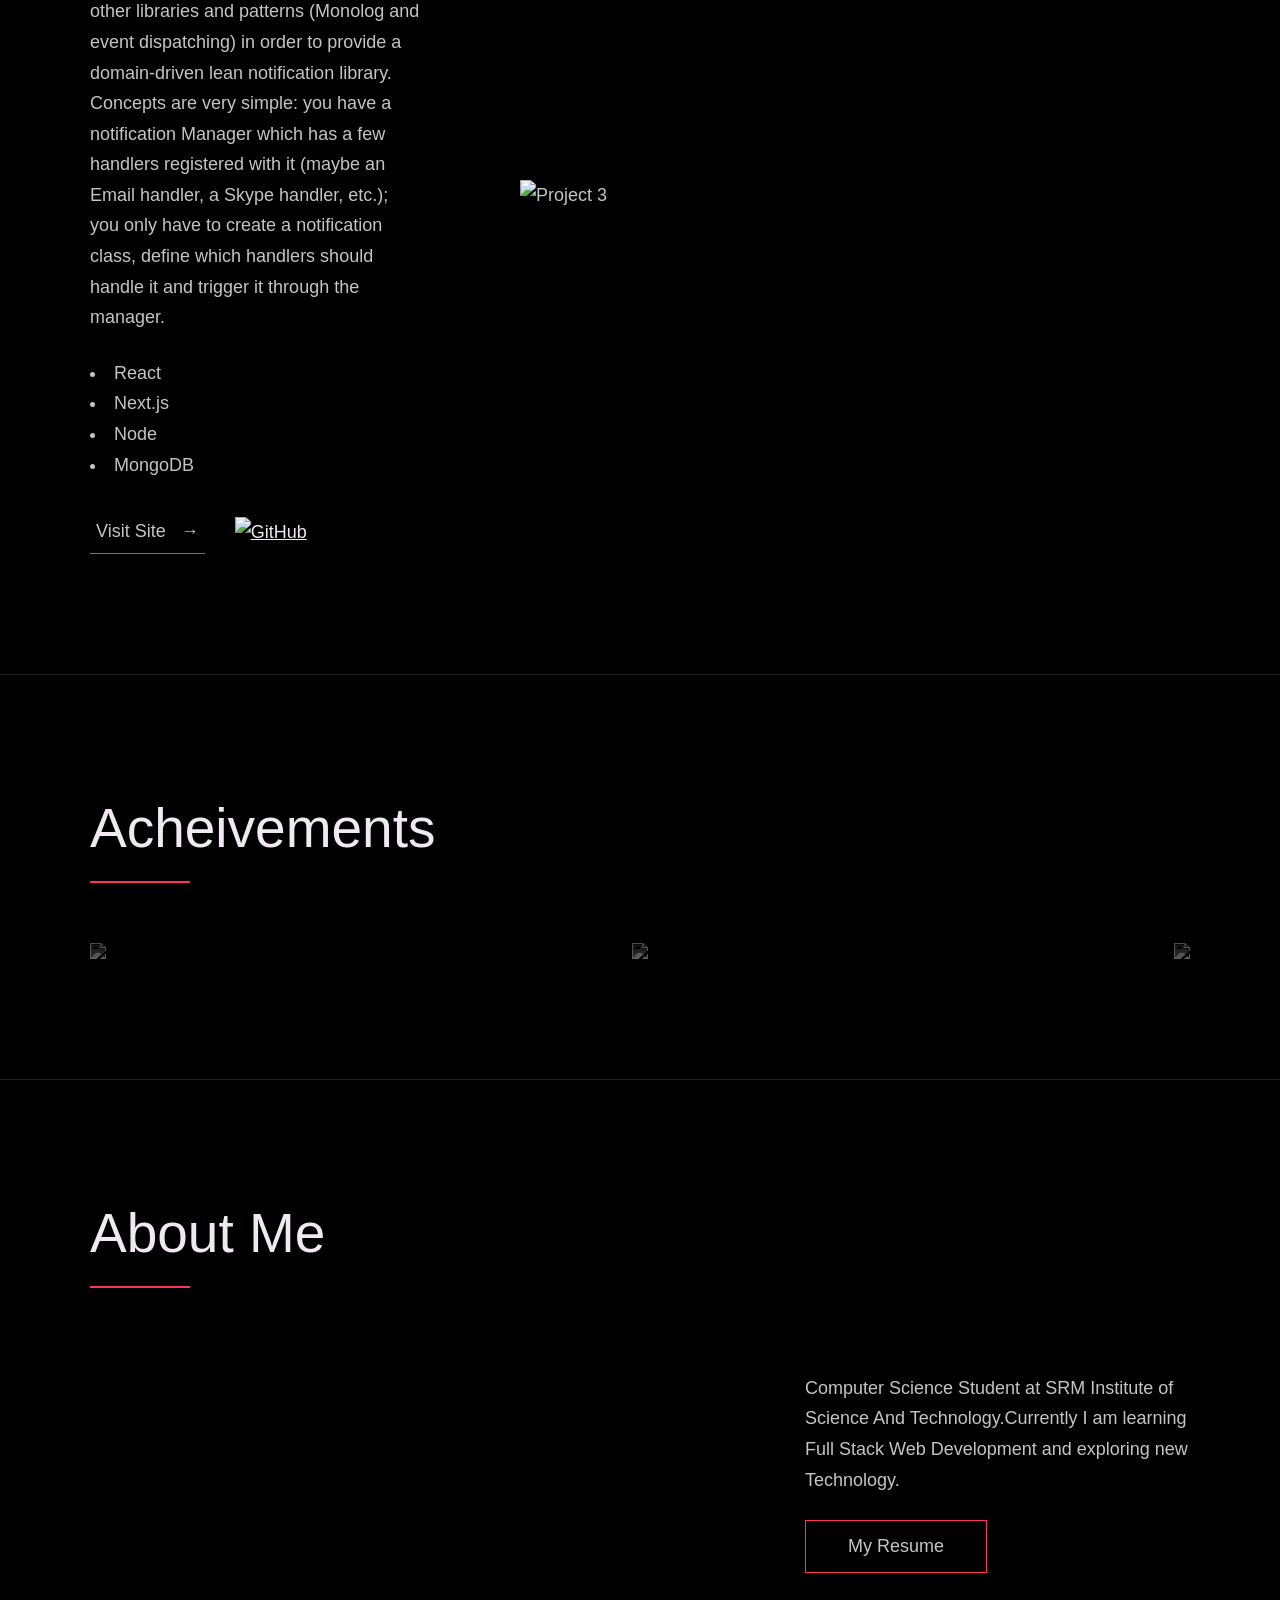
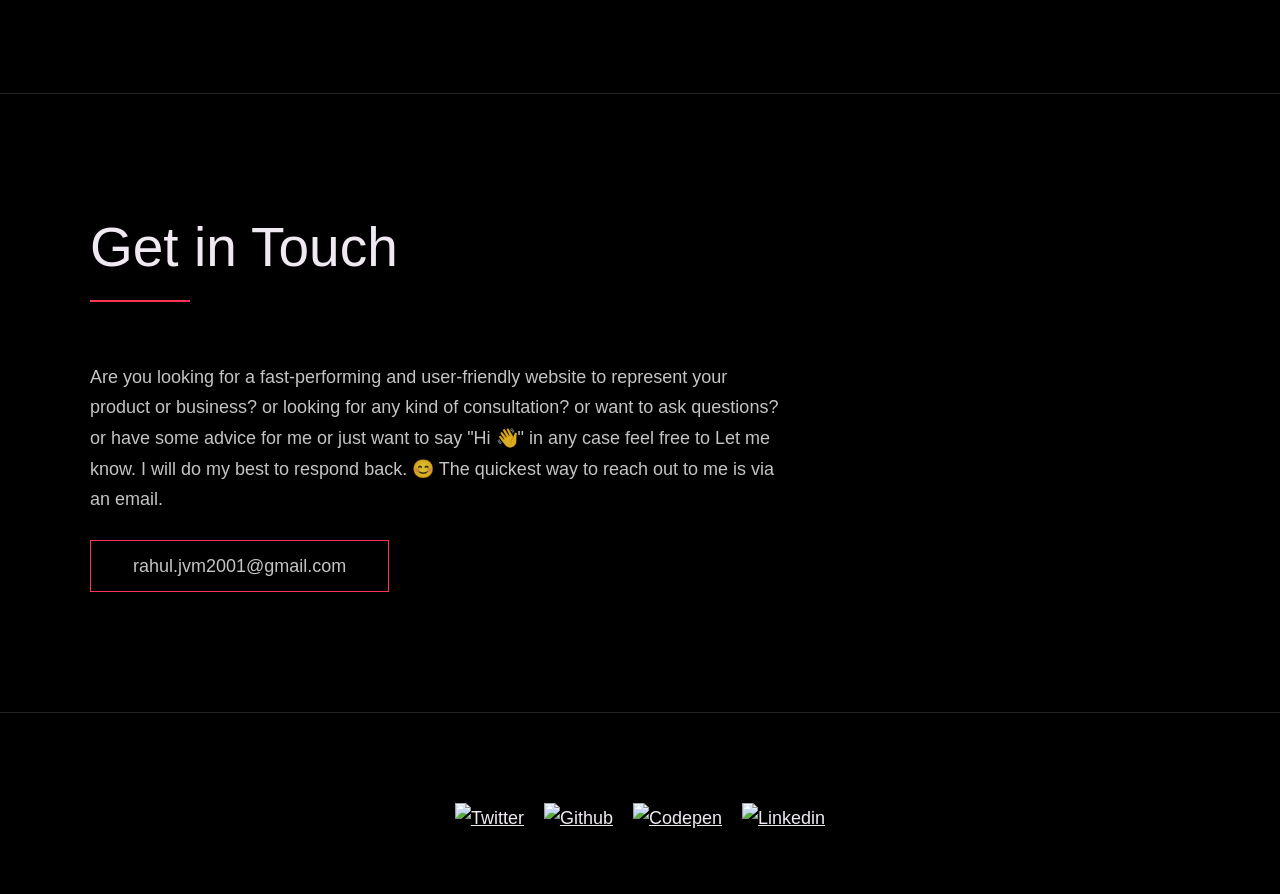
==== commit 799cf3dd: "Create index.html" ====
--- a/index.html
+++ b/index.html
@@ -25,7 +25,7 @@
     <div class="row">
       <nav class="nav" role="navigation">
         <ul class="nav__items">
-          <li class="nav__item"><a href="#work" class="nav__link">Work</a></li>
+          <li class="nav__item"><a href="#work" class="nav__link">Projects</a></li>
           <li class="nav__item"><a href="#Acheivements" class="nav__link">Acheivements</a></li>
           <li class="nav__item">
             <a href="#about" class="nav__link">About</a>
@@ -55,7 +55,7 @@
 
     <section class="work" id="work">
       <div class="row">
-        <h2>My Projects</h2>
+        <h2>Projects</h2>
         <div class="work__boxes">
 
           <!-- Each div with the work__box class is a project. -->
